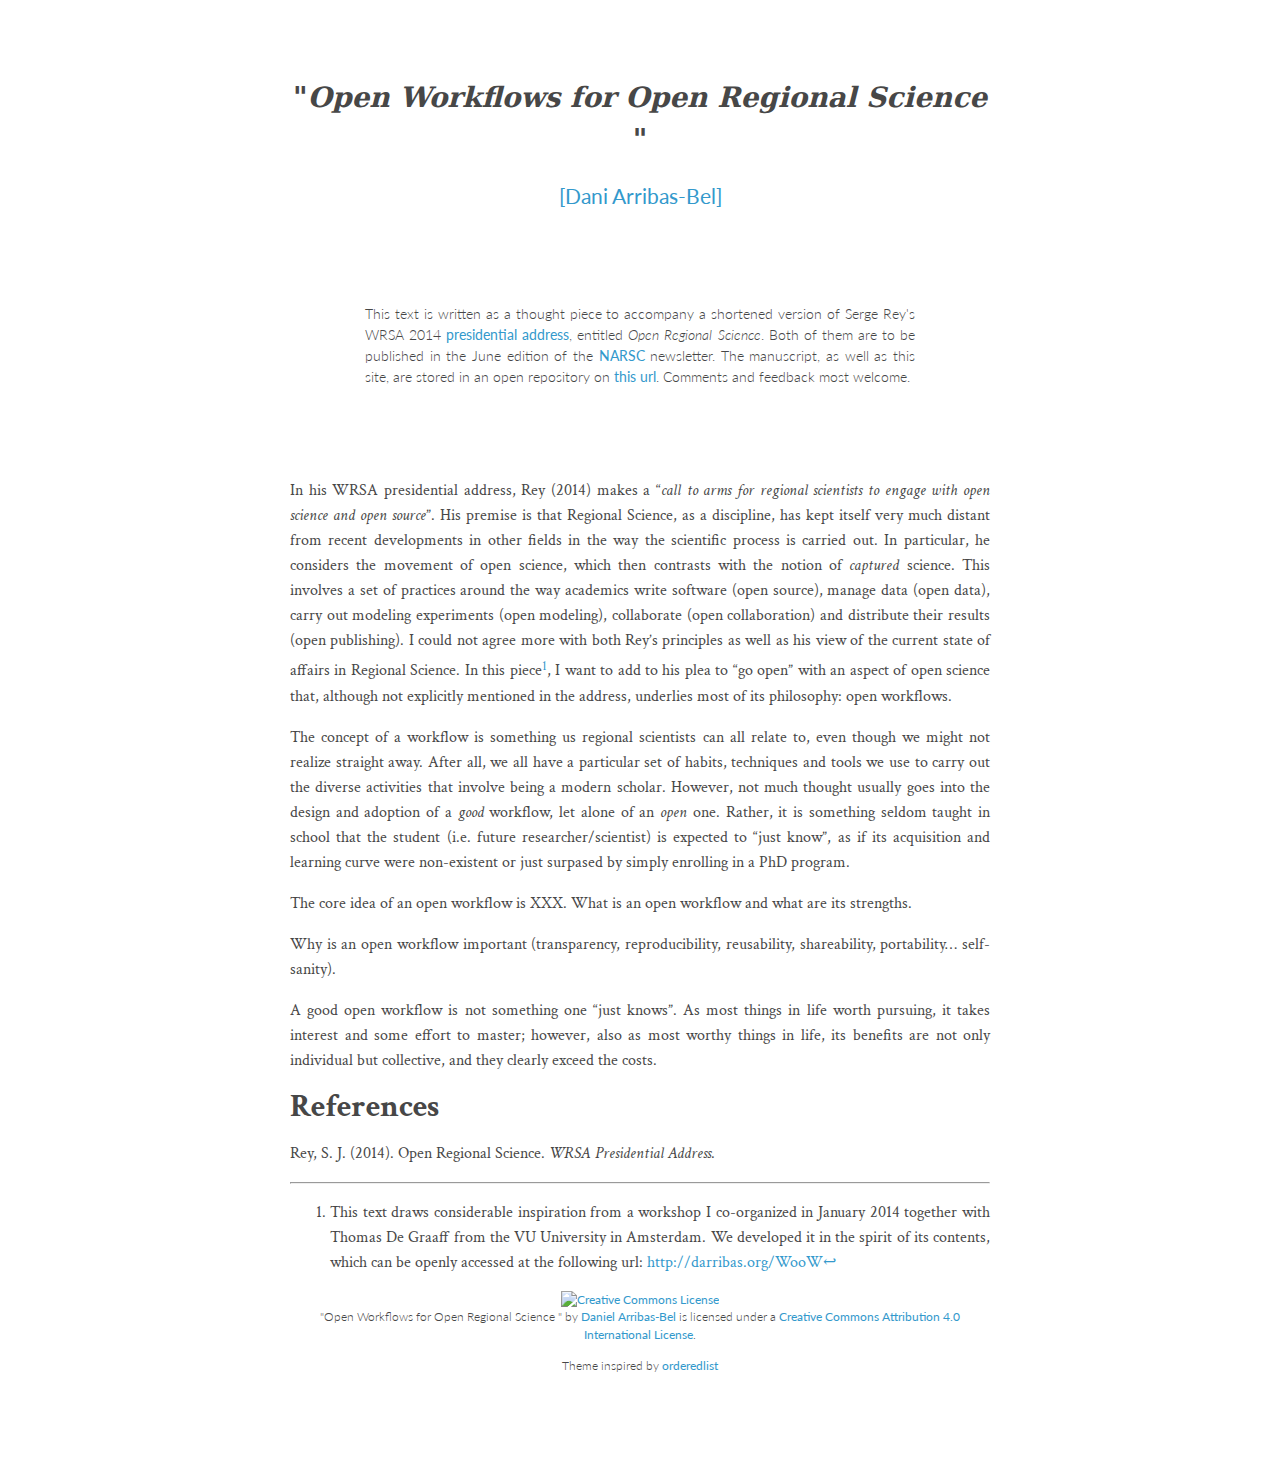
==== index.html @ 1bf21229 "Adding small blurb at the end. Still work in progress" ====
<!DOCTYPE html PUBLIC "-//W3C//DTD XHTML 1.0 Transitional//EN" "http://www.w3.org/TR/xhtml1/DTD/xhtml1-transitional.dtd">
<html xmlns="http://www.w3.org/1999/xhtml">
<head>
  <meta http-equiv="Content-Type" content="text/html; charset=utf-8" />
  <meta http-equiv="Content-Style-Type" content="text/css" />
  <meta name="generator" content="pandoc" />
  <title></title>
  <style type="text/css">code{white-space: pre;}</style>
  <link rel="stylesheet" href="web/styles.css" type="text/css" />
</head>
<body>

      <header>

        <h1> &quot;<i>Open Workflows for Open Regional Science </i>&quot; </h1>

        <h2><a href="http://darribas.org">[Dani Arribas-Bel]</a> </h2>


      </header>

      <section>

      <p class=abstract> 

      This text is written as a thought piece to accompany a shortened version
      of Serge Rey's WRSA 2014 <a href="https://github.com/sjsrey/ors">
          presidential address</a>, entitled <i>Open Regional Science</i>. Both of them are to be
      published in the June edition of the <a href="http://narsc.org"> NARSC </a> newsletter.

      The manuscript, as well as this site, are stored in an open
      repository on <a href="https://github.com/darribas/ow4ors/"> this
          url</a>. Comments and feedback most welcome.

       </p>

       <div class=manuscript>
<p>In his WRSA presidential address, <span class="citation">Rey (2014)</span> makes a “<em>call to arms for regional scientists to engage with open science and open source</em>”. His premise is that Regional Science, as a discipline, has kept itself very much distant from recent developments in other fields in the way the scientific process is carried out. In particular, he considers the movement of open science, which then contrasts with the notion of <em>captured</em> science. This involves a set of practices around the way academics write software (open source), manage data (open data), carry out modeling experiments (open modeling), collaborate (open collaboration) and distribute their results (open publishing). I could not agree more with both Rey’s principles as well as his view of the current state of affairs in Regional Science. In this piece<a href="#fn1" class="footnoteRef" id="fnref1"><sup>1</sup></a>, I want to add to his plea to “go open” with an aspect of open science that, although not explicitly mentioned in the address, underlies most of its philosophy: open workflows.</p>
<p>The concept of a workflow is something us regional scientists can all relate to, even though we might not realize straight away. After all, we all have a particular set of habits, techniques and tools we use to carry out the diverse activities that involve being a modern scholar. However, not much thought usually goes into the design and adoption of a <em>good</em> workflow, let alone of an <em>open</em> one. Rather, it is something seldom taught in school that the student (i.e. future researcher/scientist) is expected to “just know”, as if its acquisition and learning curve were non-existent or just surpased by simply enrolling in a PhD program.</p>
<p>The core idea of an open workflow is XXX. What is an open workflow and what are its strengths.</p>
<p>Why is an open workflow important (transparency, reproducibility, reusability, shareability, portability… self-sanity).</p>
<p>A good open workflow is not something one “just knows”. As most things in life worth pursuing, it takes interest and some effort to master; however, also as most worthy things in life, its benefits are not only individual but collective, and they clearly exceed the costs.</p>
<div class="references">
<h1>References</h1>
<p>Rey, S. J. (2014). Open Regional Science. <em>WRSA Presidential Address</em>.</p>
</div>
<div class="footnotes">
<hr />
<ol>
<li id="fn1"><p>This text draws considerable inspiration from a workshop I co-organized in January 2014 together with Thomas De Graaff from the VU University in Amsterdam. We developed it in the spirit of its contents, which can be openly accessed at the following url: <a href="http://darribas.org/WooW">http://darribas.org/WooW</a><a href="#fnref1">↩</a></p></li>
</ol>
</div>

    </div>
    
      </section>

      <footer>
<p></p>
<p><small><a rel="license" href="http://creativecommons.org/licenses/by/4.0/"><img
alt="Creative Commons License" style="border-width:0"
src="http://i.creativecommons.org/l/by/4.0/88x31.png" /></a><br /><span
xmlns:dct="http://purl.org/dc/terms/" href="http://purl.org/dc/dcmitype/Text"
property="dct:title" rel="dct:type">&quot;Open Workflows for Open Regional
Science
&quot;</span> by <a
xmlns:cc="http://creativecommons.org/ns#" href="http://darribas.org"
property="cc:attributionName" rel="cc:attributionURL">Daniel Arribas-Bel</a> is licensed under a <a rel="license"
href="http://creativecommons.org/licenses/by/4.0/">Creative Commons
Attribution 4.0 International License</a>.</small></p>

        <p><small>Theme inspired by <a href="https://github.com/orderedlist">orderedlist</a></small></p>

      </footer>
    <script src="javascripts/scale.fix.js"></script>
              <script type="text/javascript">
            var gaJsHost = (("https:" == document.location.protocol) ? "https://ssl." : "http://www.");
            document.write(unescape("%3Cscript src='" + gaJsHost + "google-analytics.com/ga.js' type='text/javascript'%3E%3C/script%3E"));
          </script>
          <script type="text/javascript">
            try {
              var pageTracker = _gat._getTracker("UA-6032674-1");
            pageTracker._trackPageview();
            } catch(err) {}
          </script>
</body>
</html>
---- web/styles.css ----
@import url(https://fonts.googleapis.com/css?family=Lato:300italic,700italic,300,700);
@import url(http://fonts.googleapis.com/css?family=Crimson+Text);
@import url(http://fonts.googleapis.com/css?family=IM+Fell+English);

body {
  font:14px/1.5 Lato, "Helvetica Neue", Helvetica, Arial, sans-serif;
  padding:50px;
  color:#474747;
  font-weight:300;
  width: 700px;
  margin-bottom: 20px;
  margin-left:auto;
  margin-right:auto;
  text-align: justify;
}

header {
    text-align: center;
}

header h1 {
    font-family: 'IM Fell English', 'serif';
}

footer {
    text-align: center;
    font: 10px;
}

.abstract {
  padding:75px;
}

.manuscript {
    font-family: 'Crimson Text', 'serif';
    font-size:16px;
    font-weight:100;
    line-height:25px;
}

a {
  color:#39c;
  font-weight:400;
  text-decoration:none;
}

a small {
  font-size:11px;
  color:#777;
  margin-top:-0.6em;
  display:block;
}

@media print, screen and (max-width: 800px) {
    body{
      width: 80%;
      margin-bottom: 20px;
      margin-left:auto;
      margin-right:auto;
  }
}
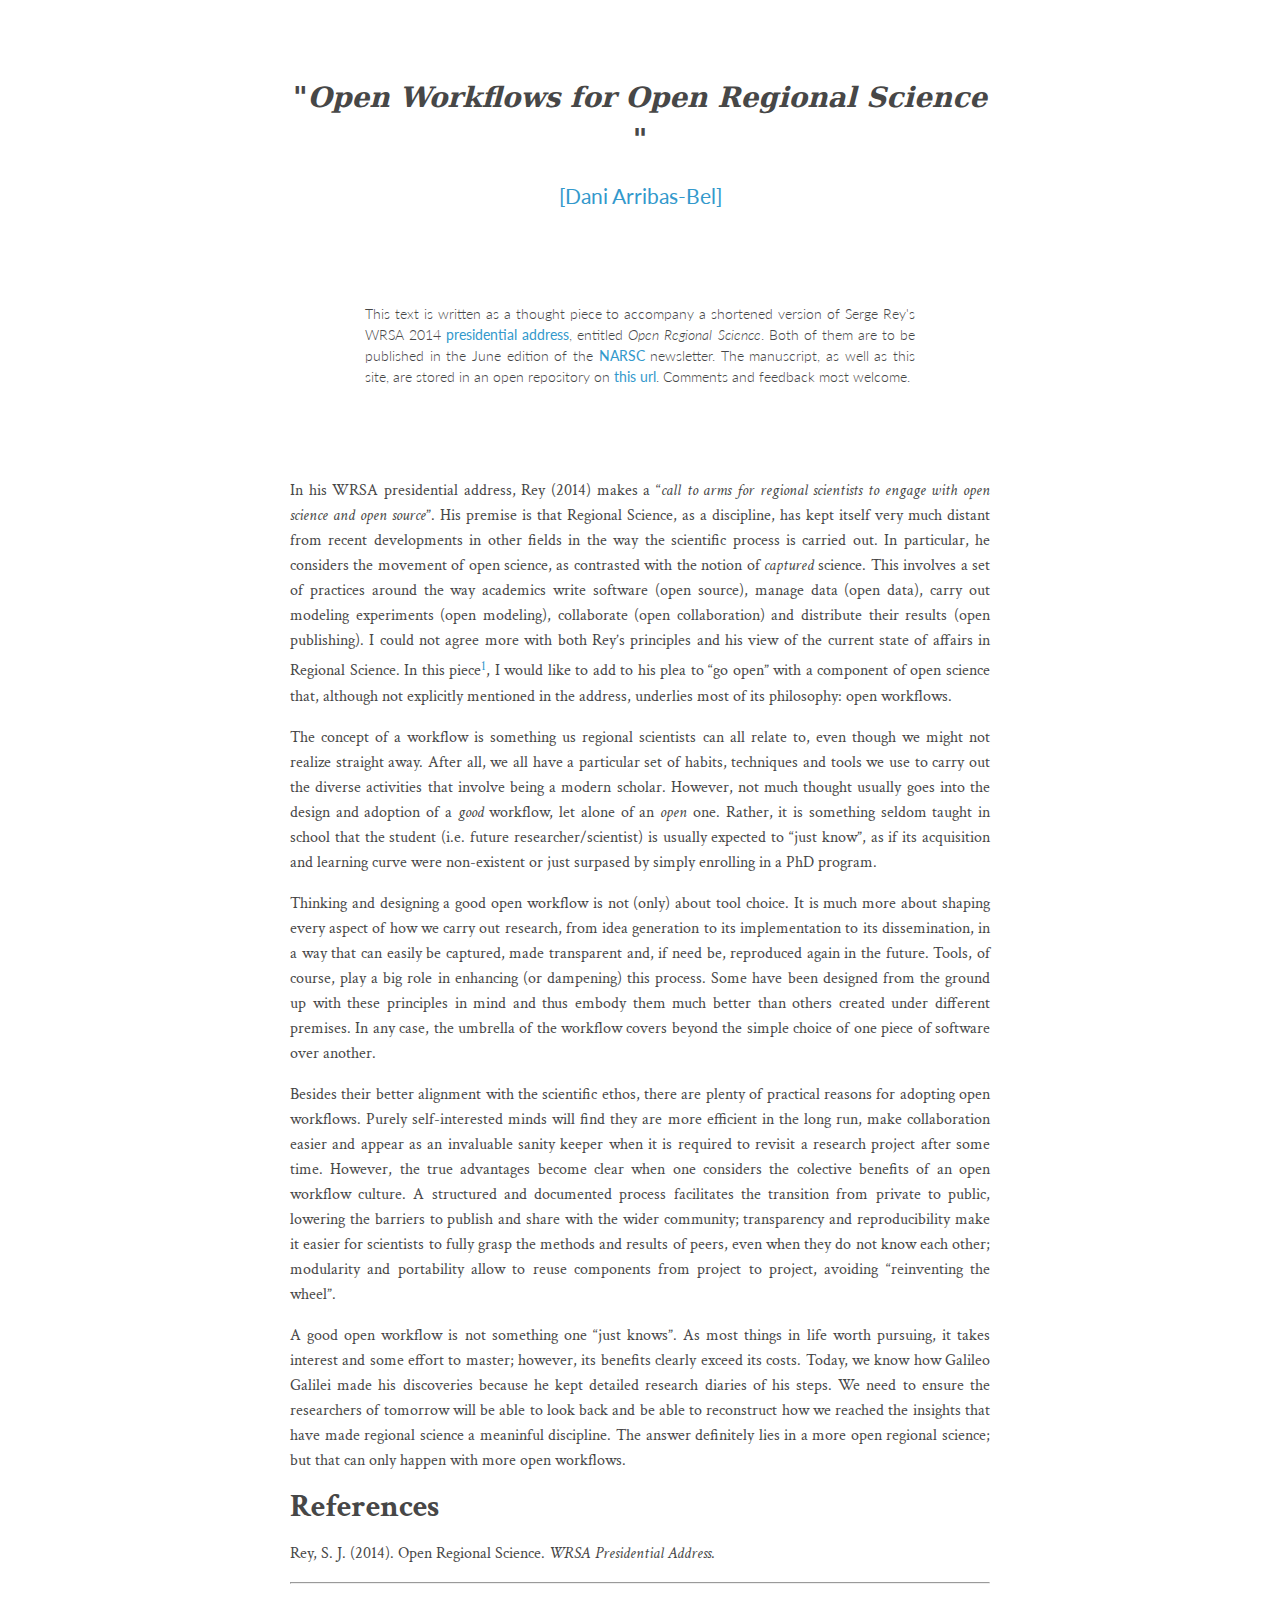
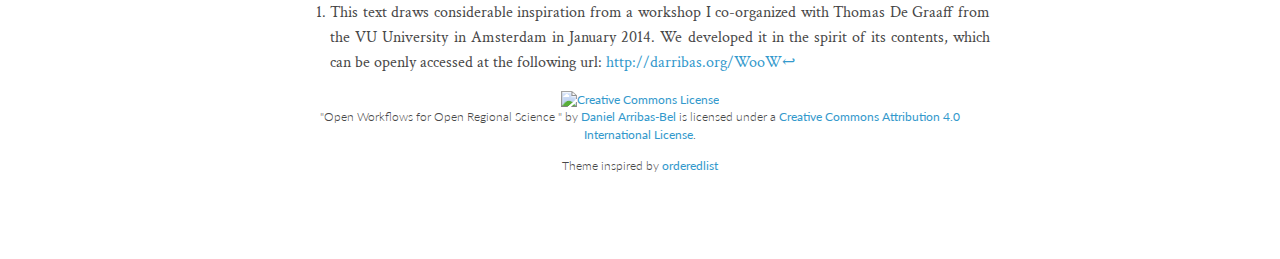
==== commit 60d2e452: "First completed draft" ====
--- a/index.html
+++ b/index.html
@@ -35,11 +35,11 @@
        </p>
 
        <div class=manuscript>
-<p>In his WRSA presidential address, <span class="citation">Rey (2014)</span> makes a “<em>call to arms for regional scientists to engage with open science and open source</em>”. His premise is that Regional Science, as a discipline, has kept itself very much distant from recent developments in other fields in the way the scientific process is carried out. In particular, he considers the movement of open science, which then contrasts with the notion of <em>captured</em> science. This involves a set of practices around the way academics write software (open source), manage data (open data), carry out modeling experiments (open modeling), collaborate (open collaboration) and distribute their results (open publishing). I could not agree more with both Rey’s principles as well as his view of the current state of affairs in Regional Science. In this piece<a href="#fn1" class="footnoteRef" id="fnref1"><sup>1</sup></a>, I want to add to his plea to “go open” with an aspect of open science that, although not explicitly mentioned in the address, underlies most of its philosophy: open workflows.</p>
-<p>The concept of a workflow is something us regional scientists can all relate to, even though we might not realize straight away. After all, we all have a particular set of habits, techniques and tools we use to carry out the diverse activities that involve being a modern scholar. However, not much thought usually goes into the design and adoption of a <em>good</em> workflow, let alone of an <em>open</em> one. Rather, it is something seldom taught in school that the student (i.e. future researcher/scientist) is expected to “just know”, as if its acquisition and learning curve were non-existent or just surpased by simply enrolling in a PhD program.</p>
-<p>The core idea of an open workflow is XXX. What is an open workflow and what are its strengths.</p>
-<p>Why is an open workflow important (transparency, reproducibility, reusability, shareability, portability… self-sanity).</p>
-<p>A good open workflow is not something one “just knows”. As most things in life worth pursuing, it takes interest and some effort to master; however, also as most worthy things in life, its benefits are not only individual but collective, and they clearly exceed the costs.</p>
+<p>In his WRSA presidential address, <span class="citation">Rey (2014)</span> makes a “<em>call to arms for regional scientists to engage with open science and open source</em>”. His premise is that Regional Science, as a discipline, has kept itself very much distant from recent developments in other fields in the way the scientific process is carried out. In particular, he considers the movement of open science, as contrasted with the notion of <em>captured</em> science. This involves a set of practices around the way academics write software (open source), manage data (open data), carry out modeling experiments (open modeling), collaborate (open collaboration) and distribute their results (open publishing). I could not agree more with both Rey’s principles and his view of the current state of affairs in Regional Science. In this piece<a href="#fn1" class="footnoteRef" id="fnref1"><sup>1</sup></a>, I would like to add to his plea to “go open” with a component of open science that, although not explicitly mentioned in the address, underlies most of its philosophy: open workflows.</p>
+<p>The concept of a workflow is something us regional scientists can all relate to, even though we might not realize straight away. After all, we all have a particular set of habits, techniques and tools we use to carry out the diverse activities that involve being a modern scholar. However, not much thought usually goes into the design and adoption of a <em>good</em> workflow, let alone of an <em>open</em> one. Rather, it is something seldom taught in school that the student (i.e. future researcher/scientist) is usually expected to “just know”, as if its acquisition and learning curve were non-existent or just surpased by simply enrolling in a PhD program.</p>
+<p>Thinking and designing a good open workflow is not (only) about tool choice. It is much more about shaping every aspect of how we carry out research, from idea generation to its implementation to its dissemination, in a way that can easily be captured, made transparent and, if need be, reproduced again in the future. Tools, of course, play a big role in enhancing (or dampening) this process. Some have been designed from the ground up with these principles in mind and thus embody them much better than others created under different premises. In any case, the umbrella of the workflow covers beyond the simple choice of one piece of software over another.</p>
+<p>Besides their better alignment with the scientific ethos, there are plenty of practical reasons for adopting open workflows. Purely self-interested minds will find they are more efficient in the long run, make collaboration easier and appear as an invaluable sanity keeper when it is required to revisit a research project after some time. However, the true advantages become clear when one considers the colective benefits of an open workflow culture. A structured and documented process facilitates the transition from private to public, lowering the barriers to publish and share with the wider community; transparency and reproducibility make it easier for scientists to fully grasp the methods and results of peers, even when they do not know each other; modularity and portability allow to reuse components from project to project, avoiding “reinventing the wheel”.</p>
+<p>A good open workflow is not something one “just knows”. As most things in life worth pursuing, it takes interest and some effort to master; however, its benefits clearly exceed its costs. Today, we know how Galileo Galilei made his discoveries because he kept detailed research diaries of his steps. We need to ensure the researchers of tomorrow will be able to look back and be able to reconstruct how we reached the insights that have made regional science a meaninful discipline. The answer definitely lies in a more open regional science; but that can only happen with more open workflows.</p>
 <div class="references">
 <h1>References</h1>
 <p>Rey, S. J. (2014). Open Regional Science. <em>WRSA Presidential Address</em>.</p>
@@ -47,7 +47,7 @@
 <div class="footnotes">
 <hr />
 <ol>
-<li id="fn1"><p>This text draws considerable inspiration from a workshop I co-organized in January 2014 together with Thomas De Graaff from the VU University in Amsterdam. We developed it in the spirit of its contents, which can be openly accessed at the following url: <a href="http://darribas.org/WooW">http://darribas.org/WooW</a><a href="#fnref1">↩</a></p></li>
+<li id="fn1"><p>This text draws considerable inspiration from a workshop I co-organized with Thomas De Graaff from the VU University in Amsterdam in January 2014. We developed it in the spirit of its contents, which can be openly accessed at the following url: <a href="http://darribas.org/WooW">http://darribas.org/WooW</a><a href="#fnref1">↩</a></p></li>
 </ol>
 </div>
 
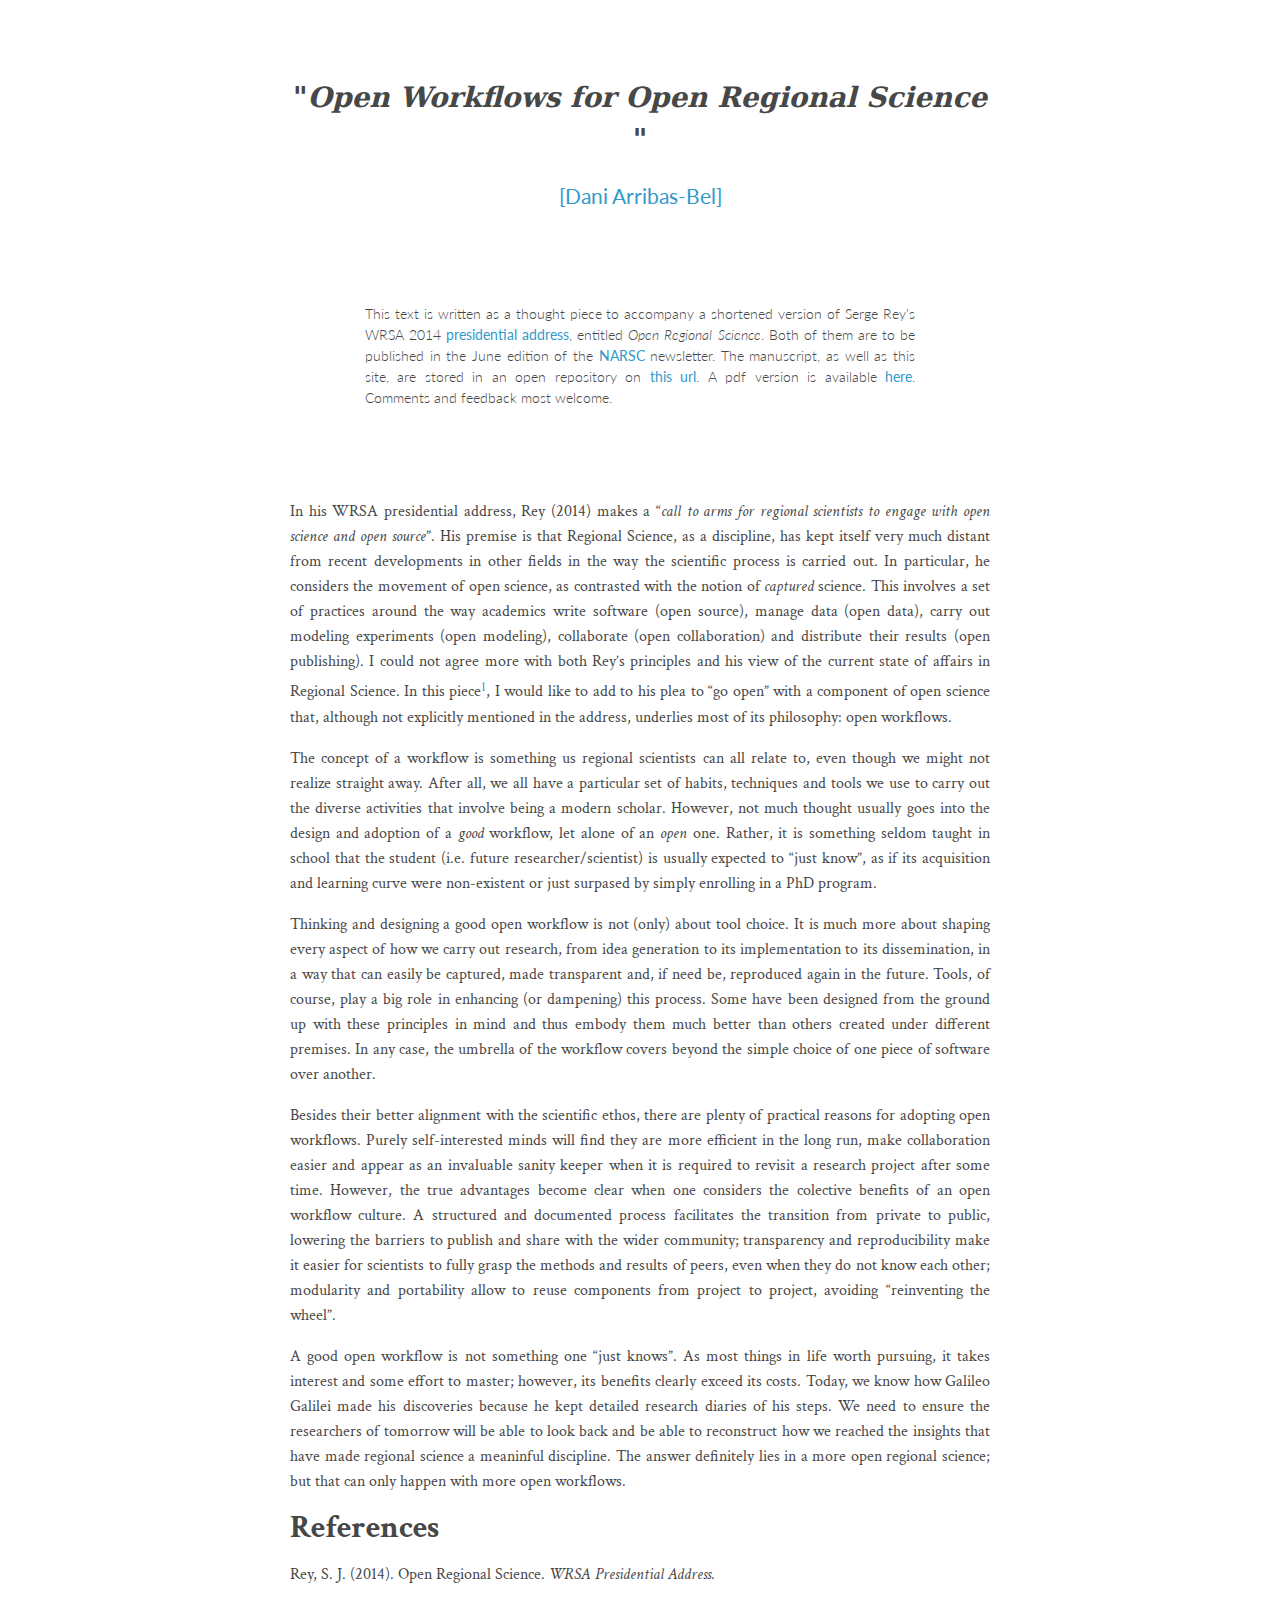
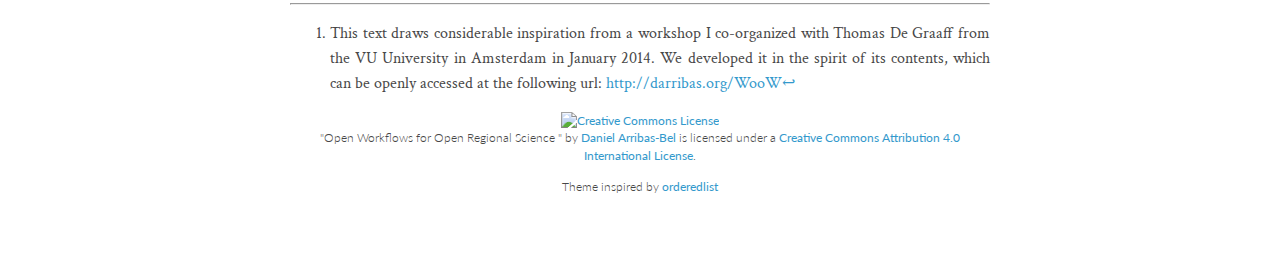
==== commit cfcd99ce: "Adding pdf link to headers" ====
--- a/index.html
+++ b/index.html
@@ -30,7 +30,9 @@
 
       The manuscript, as well as this site, are stored in an open
       repository on <a href="https://github.com/darribas/ow4ors/"> this
-          url</a>. Comments and feedback most welcome.
+          url</a>. A pdf version is available <a
+          href="https://github.com/darribas/ow4ors/blob/gh-pages/ow4ors.pdf">
+      here</a>. Comments and feedback most welcome.
 
        </p>
 
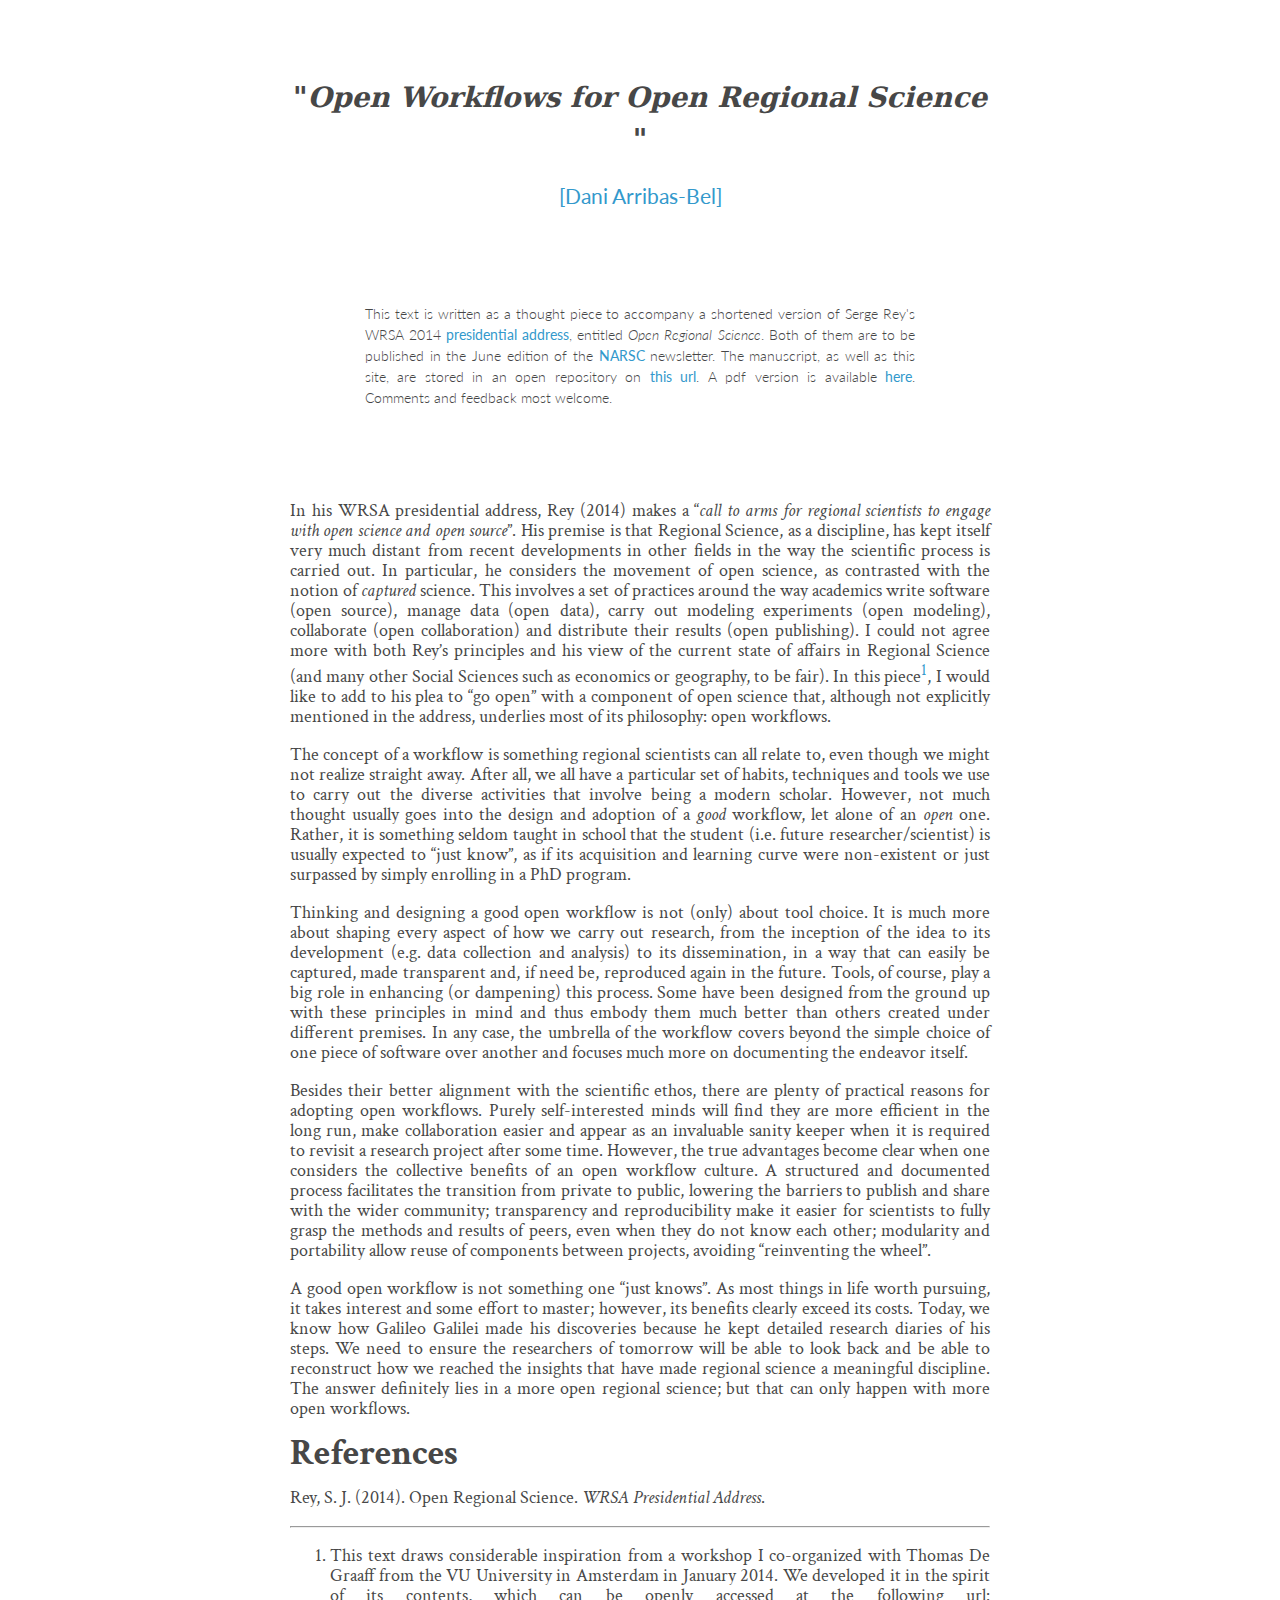
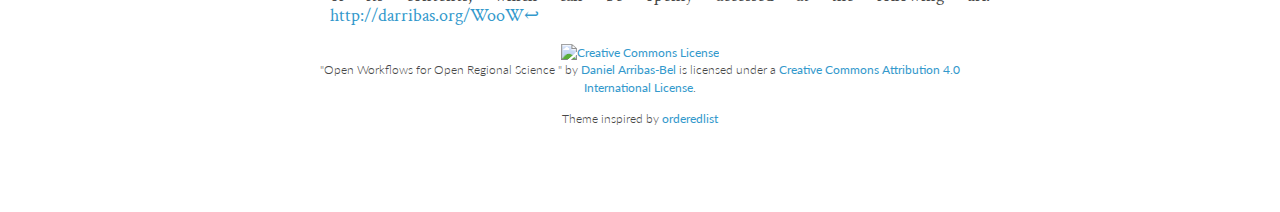
==== commit 93cebf81: "Incoporating comments by Thomas" ====
--- a/index.html
+++ b/index.html
@@ -37,11 +37,11 @@
        </p>
 
        <div class=manuscript>
-<p>In his WRSA presidential address, <span class="citation">Rey (2014)</span> makes a “<em>call to arms for regional scientists to engage with open science and open source</em>”. His premise is that Regional Science, as a discipline, has kept itself very much distant from recent developments in other fields in the way the scientific process is carried out. In particular, he considers the movement of open science, as contrasted with the notion of <em>captured</em> science. This involves a set of practices around the way academics write software (open source), manage data (open data), carry out modeling experiments (open modeling), collaborate (open collaboration) and distribute their results (open publishing). I could not agree more with both Rey’s principles and his view of the current state of affairs in Regional Science. In this piece<a href="#fn1" class="footnoteRef" id="fnref1"><sup>1</sup></a>, I would like to add to his plea to “go open” with a component of open science that, although not explicitly mentioned in the address, underlies most of its philosophy: open workflows.</p>
-<p>The concept of a workflow is something us regional scientists can all relate to, even though we might not realize straight away. After all, we all have a particular set of habits, techniques and tools we use to carry out the diverse activities that involve being a modern scholar. However, not much thought usually goes into the design and adoption of a <em>good</em> workflow, let alone of an <em>open</em> one. Rather, it is something seldom taught in school that the student (i.e. future researcher/scientist) is usually expected to “just know”, as if its acquisition and learning curve were non-existent or just surpased by simply enrolling in a PhD program.</p>
-<p>Thinking and designing a good open workflow is not (only) about tool choice. It is much more about shaping every aspect of how we carry out research, from idea generation to its implementation to its dissemination, in a way that can easily be captured, made transparent and, if need be, reproduced again in the future. Tools, of course, play a big role in enhancing (or dampening) this process. Some have been designed from the ground up with these principles in mind and thus embody them much better than others created under different premises. In any case, the umbrella of the workflow covers beyond the simple choice of one piece of software over another.</p>
-<p>Besides their better alignment with the scientific ethos, there are plenty of practical reasons for adopting open workflows. Purely self-interested minds will find they are more efficient in the long run, make collaboration easier and appear as an invaluable sanity keeper when it is required to revisit a research project after some time. However, the true advantages become clear when one considers the colective benefits of an open workflow culture. A structured and documented process facilitates the transition from private to public, lowering the barriers to publish and share with the wider community; transparency and reproducibility make it easier for scientists to fully grasp the methods and results of peers, even when they do not know each other; modularity and portability allow to reuse components from project to project, avoiding “reinventing the wheel”.</p>
-<p>A good open workflow is not something one “just knows”. As most things in life worth pursuing, it takes interest and some effort to master; however, its benefits clearly exceed its costs. Today, we know how Galileo Galilei made his discoveries because he kept detailed research diaries of his steps. We need to ensure the researchers of tomorrow will be able to look back and be able to reconstruct how we reached the insights that have made regional science a meaninful discipline. The answer definitely lies in a more open regional science; but that can only happen with more open workflows.</p>
+<p>In his WRSA presidential address, <span class="citation">Rey (2014)</span> makes a “<em>call to arms for regional scientists to engage with open science and open source</em>”. His premise is that Regional Science, as a discipline, has kept itself very much distant from recent developments in other fields in the way the scientific process is carried out. In particular, he considers the movement of open science, as contrasted with the notion of <em>captured</em> science. This involves a set of practices around the way academics write software (open source), manage data (open data), carry out modeling experiments (open modeling), collaborate (open collaboration) and distribute their results (open publishing). I could not agree more with both Rey’s principles and his view of the current state of affairs in Regional Science (and many other Social Sciences such as economics or geography, to be fair). In this piece<a href="#fn1" class="footnoteRef" id="fnref1"><sup>1</sup></a>, I would like to add to his plea to “go open” with a component of open science that, although not explicitly mentioned in the address, underlies most of its philosophy: open workflows.</p>
+<p>The concept of a workflow is something regional scientists can all relate to, even though we might not realize straight away. After all, we all have a particular set of habits, techniques and tools we use to carry out the diverse activities that involve being a modern scholar. However, not much thought usually goes into the design and adoption of a <em>good</em> workflow, let alone of an <em>open</em> one. Rather, it is something seldom taught in school that the student (i.e. future researcher/scientist) is usually expected to “just know”, as if its acquisition and learning curve were non-existent or just surpassed by simply enrolling in a PhD program.</p>
+<p>Thinking and designing a good open workflow is not (only) about tool choice. It is much more about shaping every aspect of how we carry out research, from the inception of the idea to its development (e.g. data collection and analysis) to its dissemination, in a way that can easily be captured, made transparent and, if need be, reproduced again in the future. Tools, of course, play a big role in enhancing (or dampening) this process. Some have been designed from the ground up with these principles in mind and thus embody them much better than others created under different premises. In any case, the umbrella of the workflow covers beyond the simple choice of one piece of software over another and focuses much more on documenting the endeavor itself.</p>
+<p>Besides their better alignment with the scientific ethos, there are plenty of practical reasons for adopting open workflows. Purely self-interested minds will find they are more efficient in the long run, make collaboration easier and appear as an invaluable sanity keeper when it is required to revisit a research project after some time. However, the true advantages become clear when one considers the collective benefits of an open workflow culture. A structured and documented process facilitates the transition from private to public, lowering the barriers to publish and share with the wider community; transparency and reproducibility make it easier for scientists to fully grasp the methods and results of peers, even when they do not know each other; modularity and portability allow reuse of components between projects, avoiding “reinventing the wheel”.</p>
+<p>A good open workflow is not something one “just knows”. As most things in life worth pursuing, it takes interest and some effort to master; however, its benefits clearly exceed its costs. Today, we know how Galileo Galilei made his discoveries because he kept detailed research diaries of his steps. We need to ensure the researchers of tomorrow will be able to look back and be able to reconstruct how we reached the insights that have made regional science a meaningful discipline. The answer definitely lies in a more open regional science; but that can only happen with more open workflows.</p>
 <div class="references">
 <h1>References</h1>
 <p>Rey, S. J. (2014). Open Regional Science. <em>WRSA Presidential Address</em>.</p>
--- a/web/styles.css
+++ b/web/styles.css
@@ -33,9 +33,9 @@
 
 .manuscript {
     font-family: 'Crimson Text', 'serif';
-    font-size:16px;
+    font-size:18px;
     font-weight:100;
-    line-height:25px;
+    line-height:20px;
 }
 
 a {
